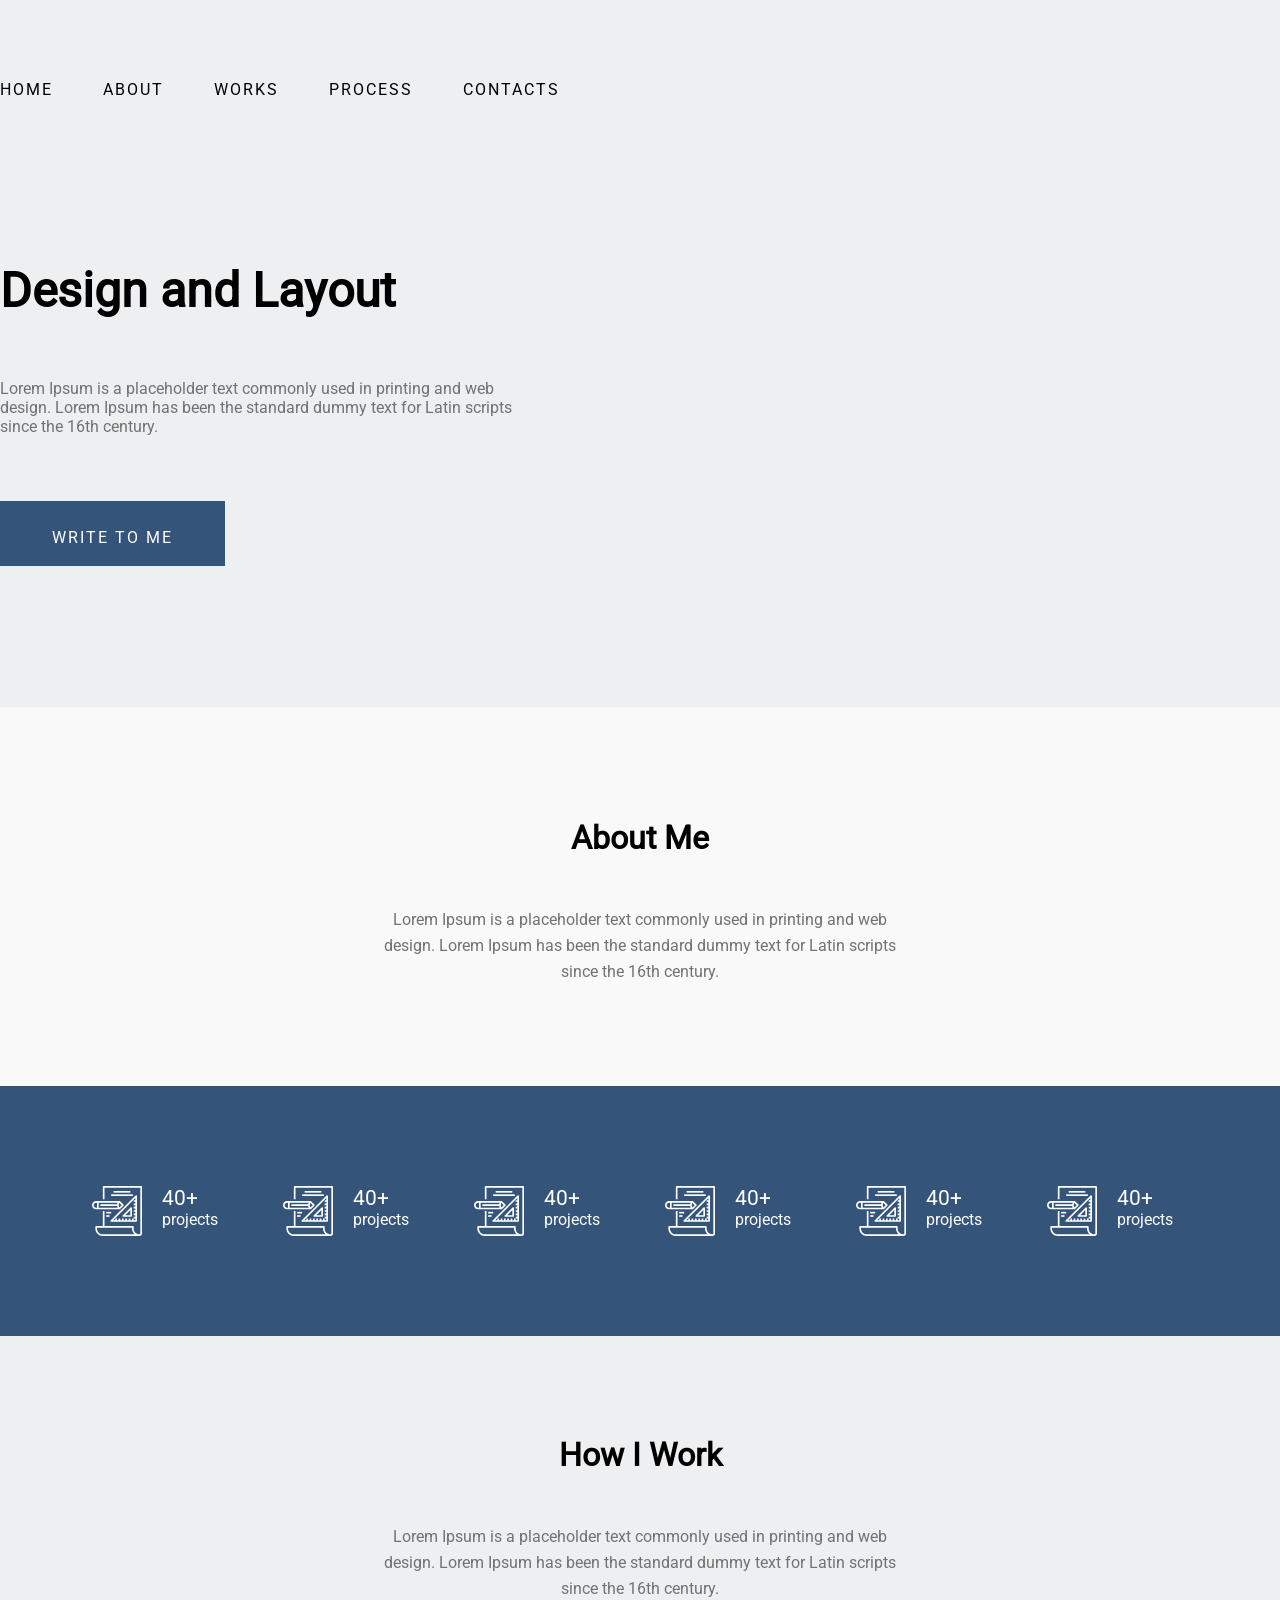
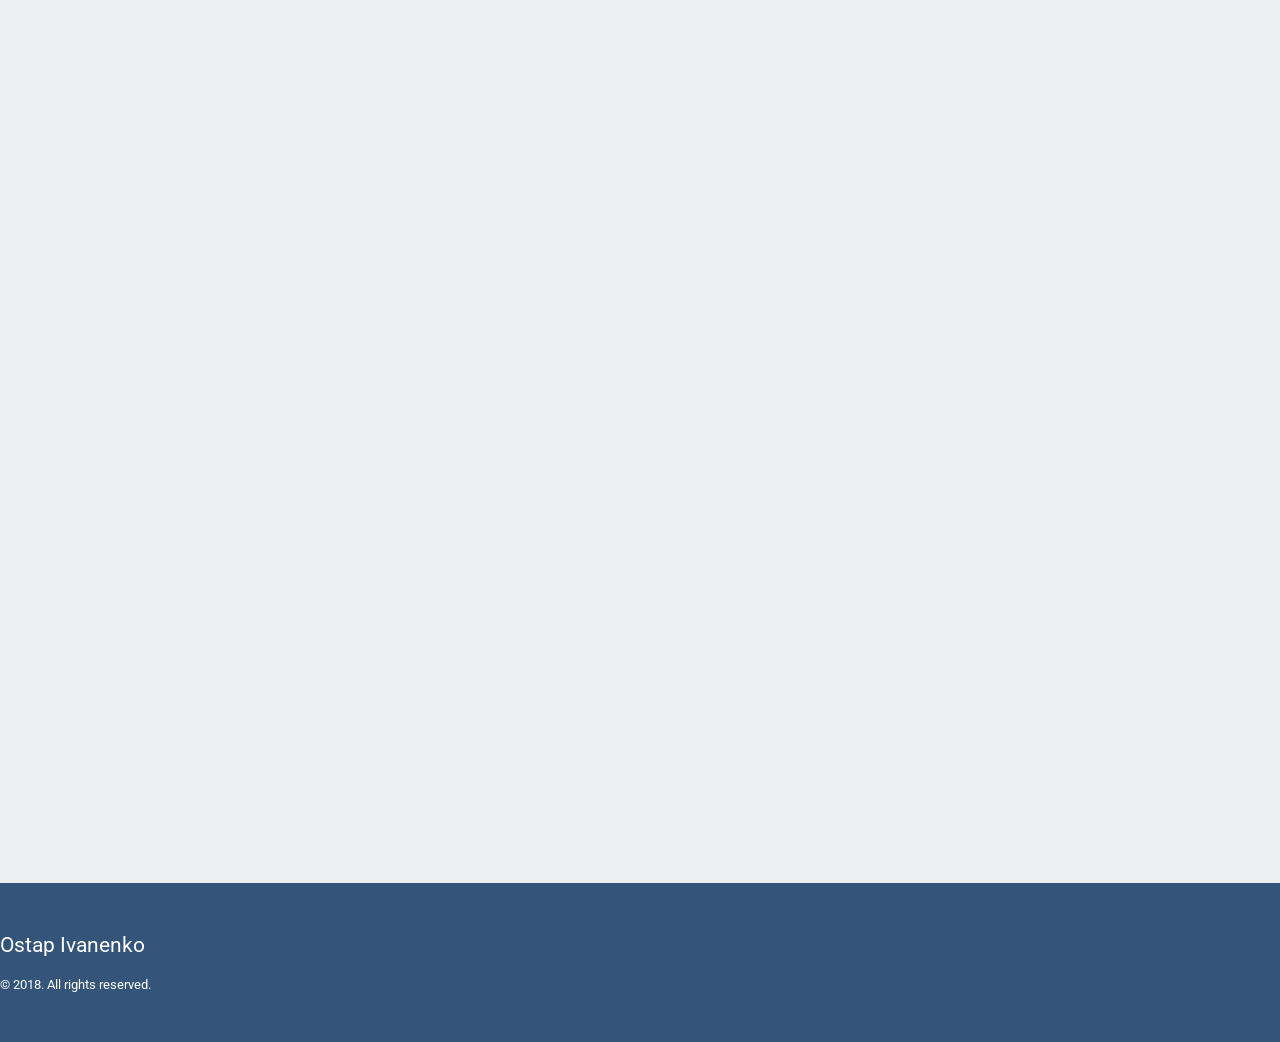
==== index.html @ 03b22029 "hw-9" ====
<!DOCTYPE html>
<html lang="en">

<head>
    <meta charset="UTF-8">
    <meta name="viewport" content="width=device-width, initial-scale=1.0">
    <link rel="stylesheet" href="style.css">
    <title>Document</title>
</head>

<body>
    <header id="home" class="primary-back-middle">
        <nav class="container navigation">
            <ul class="menu">
                <li><a href="#home">Home</a></li>
                <li><a href="#about">About</a></li>
                <li><a href="#works">Works</a></li>
                <li><a href="#process">Process</a></li>
                <li><a href="#contacts">Contacts</a></li>
            </ul>
        </nav>
        <div class="container page-tittle">
            <h1>Design and Layout</h1>
        </div>
        <div class="container">
            <div class="welcome-text">Lorem Ipsum is a placeholder text commonly used in printing and web design.
                Lorem Ipsum has been the
                standard dummy text for Latin scripts since the 16th century.
            </div>
        </div>
        <div class="container">
            <button class="write-me">Write to me</button>
        </div>
    </header>
    <main>
        <section id="about" class="about-me">
            <div class="container">
                <h2>About Me</h2>
                <div class="about-text">Lorem Ipsum is a placeholder text commonly used in printing and web design.
                    Lorem Ipsum has been the
                    standard dummy text for Latin scripts since the 16th century.
                </div>
            </div>
        </section>
        <section id="works" class="projects dark-blue">
            <ul class="my-projects">
                <li><span>40+</span> projects</li>
                <li><span>40+</span> projects</li>
                <li><span>40+</span> projects</li>
                <li><span>40+</span> projects</li>
                <li><span>40+</span> projects</li>
                <li><span>40+</span> projects</li>
            </ul>
        </section>
        <section id="process" class="how-i-work">
            <div class="container">
                <h2>How I Work</h2>
                <div class="work-text">Lorem Ipsum is a placeholder text commonly used in printing and web design.
                    Lorem Ipsum has been the
                    standard dummy text for Latin scripts since the 16th century.
                </div>
                <iframe class="working-video" src="https://www.youtube.com/embed/HYsz1hP0BFo?si=V8qkUOft_yQCB0vb" 
                    title="YouTube video player" frameborder="0" allow="accelerometer; autoplay; clipboard-write; encrypted-media; gyroscope; picture-in-picture; web-share" 
                    referrerpolicy="strict-origin-when-cross-origin" allowfullscreen></iframe>
        </section>
    </main>
    <footer id="contacts" class="dark-blue footer">
        <div class="container">
            <div class="author">Ostap Ivanenko</div>
            <div class="copyright">© 2018. All rights reserved.</div>
        </div>
    </footer>
</body>

</html>
---- style.css ----
:root {
    --font: 'Roboto', sans-serif;
    --color-blue: #34547A;
    --color-gray: #727272;
    --base-font-size: 16px;
}

@font-face {
    font-family: 'Roboto';
    font-style: normal;
    font-weight: 400;
    src: url("./fonts/Roboto-VariableFont_wdth\,wght.ttf") format("truetype");
}

.primary-back-middle {
    background-color: #EEEFF1;
    padding-bottom: 141px;
}

.dark-blue {
    background-color: #34547A;
}

* {
    box-sizing: border-box;
    margin: 0;
    padding: 0;
    font-family: var(--font);
}

.container {
    max-width: 1280px;
    margin: 0 auto;
}

.navigation {
    padding-block: 80px;
    letter-spacing: 2px;
}

.menu {
    display: flex;
    justify-items: center;
    gap: 50px;
}

.menu li {
    list-style: none;

    a {
        text-decoration: none;
        font-size: var(--base-font-size);
        text-transform: uppercase;
        color: black;

        &:hover {
            color: var(--color-blue);
            transition: ease 0.3s;
        }
    }
}

.page-tittle {
    padding-top: 83px;
    padding-bottom: 60px;

    h1 {
        font-size: 48px;
    }
}

.welcome-text {
    font-size: var(--base-font-size);
    color: var(--color-gray);
    width: 540px;
    padding-bottom: 65px;
}

.write-me {
    padding: 25px 41px 17px;
    width: 225px;
    height: 65px;
    background-color: var(--color-blue);
    font-family: var(--font);
    font-size: var(--base-font-size);
    font-weight: 400;
    text-transform: uppercase;
    letter-spacing: 2px;
    color: #FFFFFF;
    border: none;
}

section.about-me {
    background-color: #F9F9F9;

    .container {
        padding-block: 112px 100px;
        text-align: center;

        h2 {
            font-family: var(--font);
            font-size: 32px;
            padding-bottom: 50px;
            color: black;
        }

        .about-text {
            font-family: var(--font);
            font-size: var(--base-font-size);
            max-width: 540px;
            margin: 0 auto;
            line-height: 164%;
            color: var(--color-gray);
        }
    }
}

section.projects {
    padding-block: 100px;

    .my-projects {
        color: white;
        display: flex;
        gap: 50px;
        justify-content: center;
        flex-wrap: wrap;

        li {
            list-style: none;
            width: 141px;
            height: 50px;
            background-image: url('./images/icon.svg');
            background-repeat: no-repeat;
            background-position: left center;
            padding-left: 70px;
            font-size: var(--base-font-size);

            span {
                font-size: 21px;
            }
        }
    }
}

section.how-i-work {
    background-color: #EEEFF1;

    .container {
        padding-block: 100px;
        text-align: center;

        h2 {
            font-family: var(--font);
            font-size: 32px;
            padding-bottom: 50px;
            color: black;
        }

        .work-text {
            font-family: var(--font);
            font-size: var(--base-font-size);
            max-width: 540px;
            margin: 0 auto;
            line-height: 164%;
            color: var(--color-gray);
            padding-block-end: 57px;
        }

        .working-video {
            width: 100%;
            aspect-ratio: 16 / 9;
        }
    }
}

.footer{
    padding-block: 50px;
    color: white;
    

    .author{
        font-size: 21px;
        padding-bottom: 20px;
    }

    .copyright{
        font-size: 13px;
    }
}
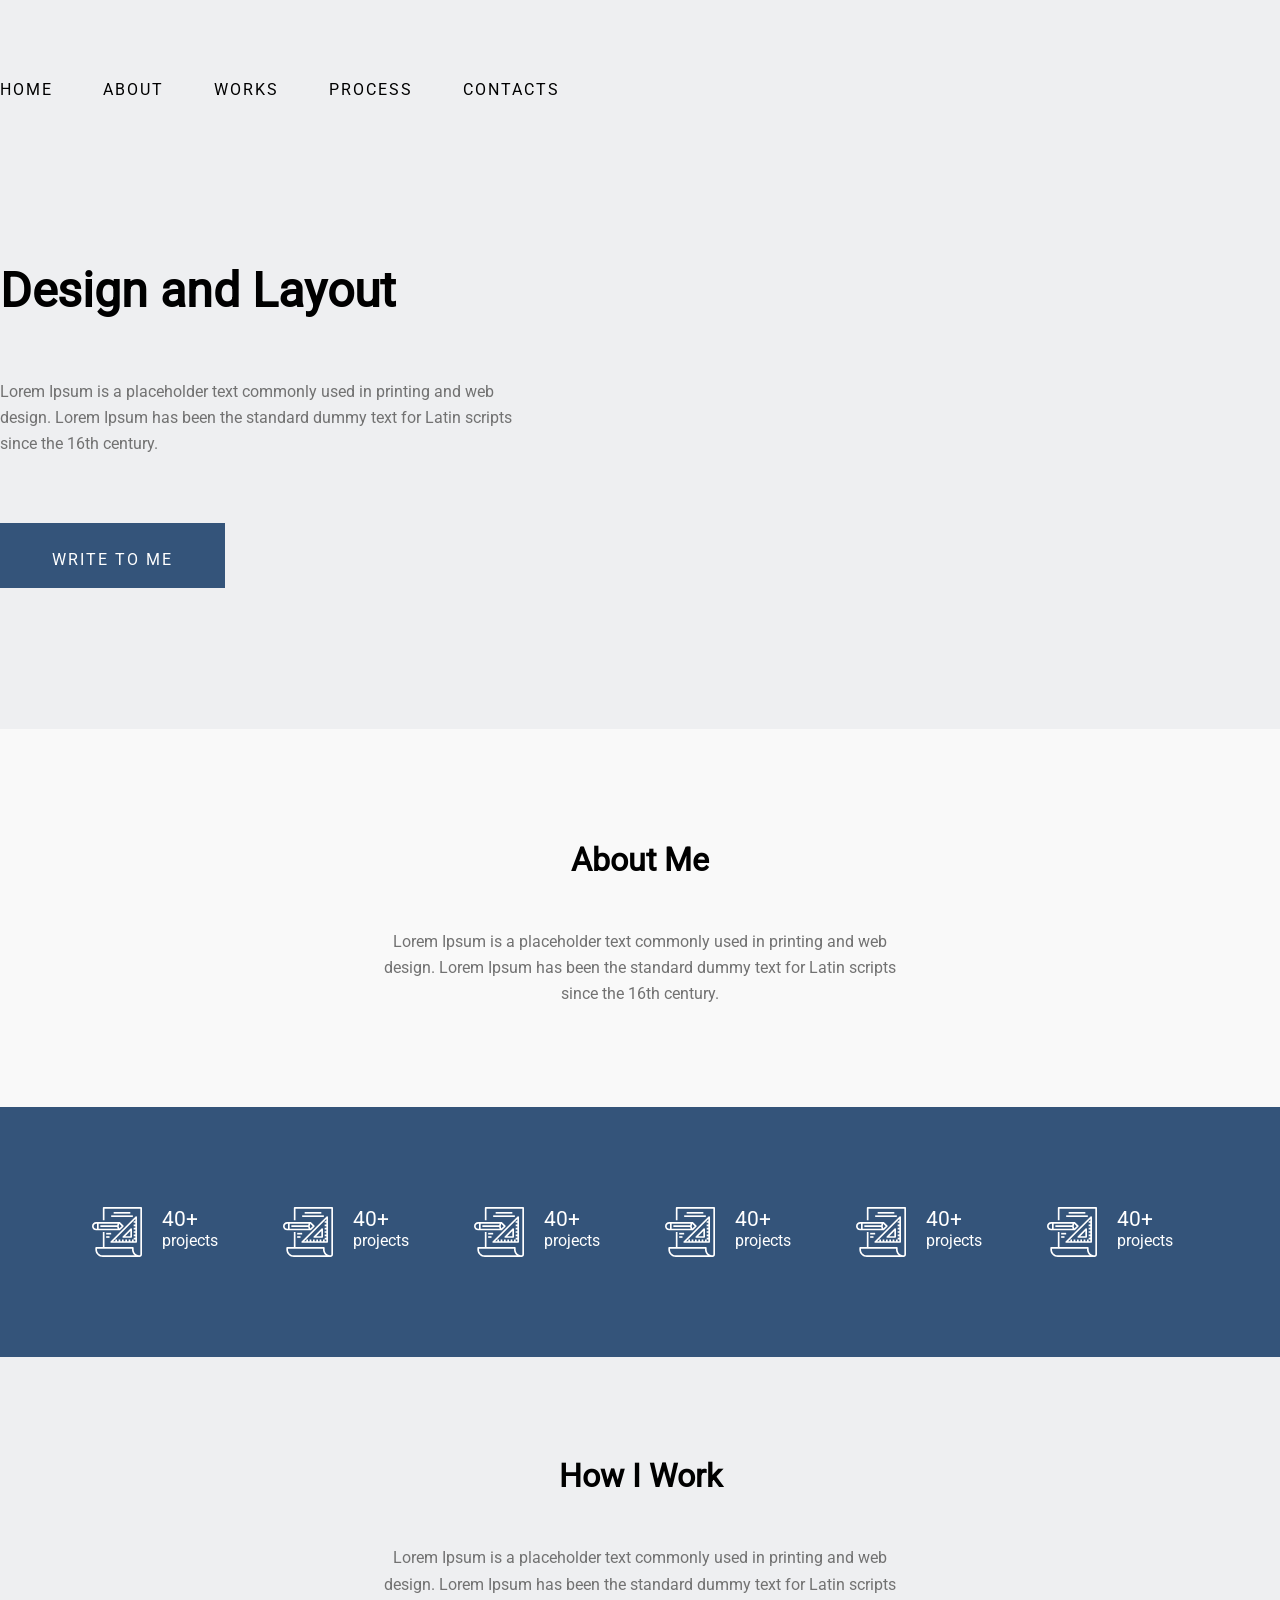
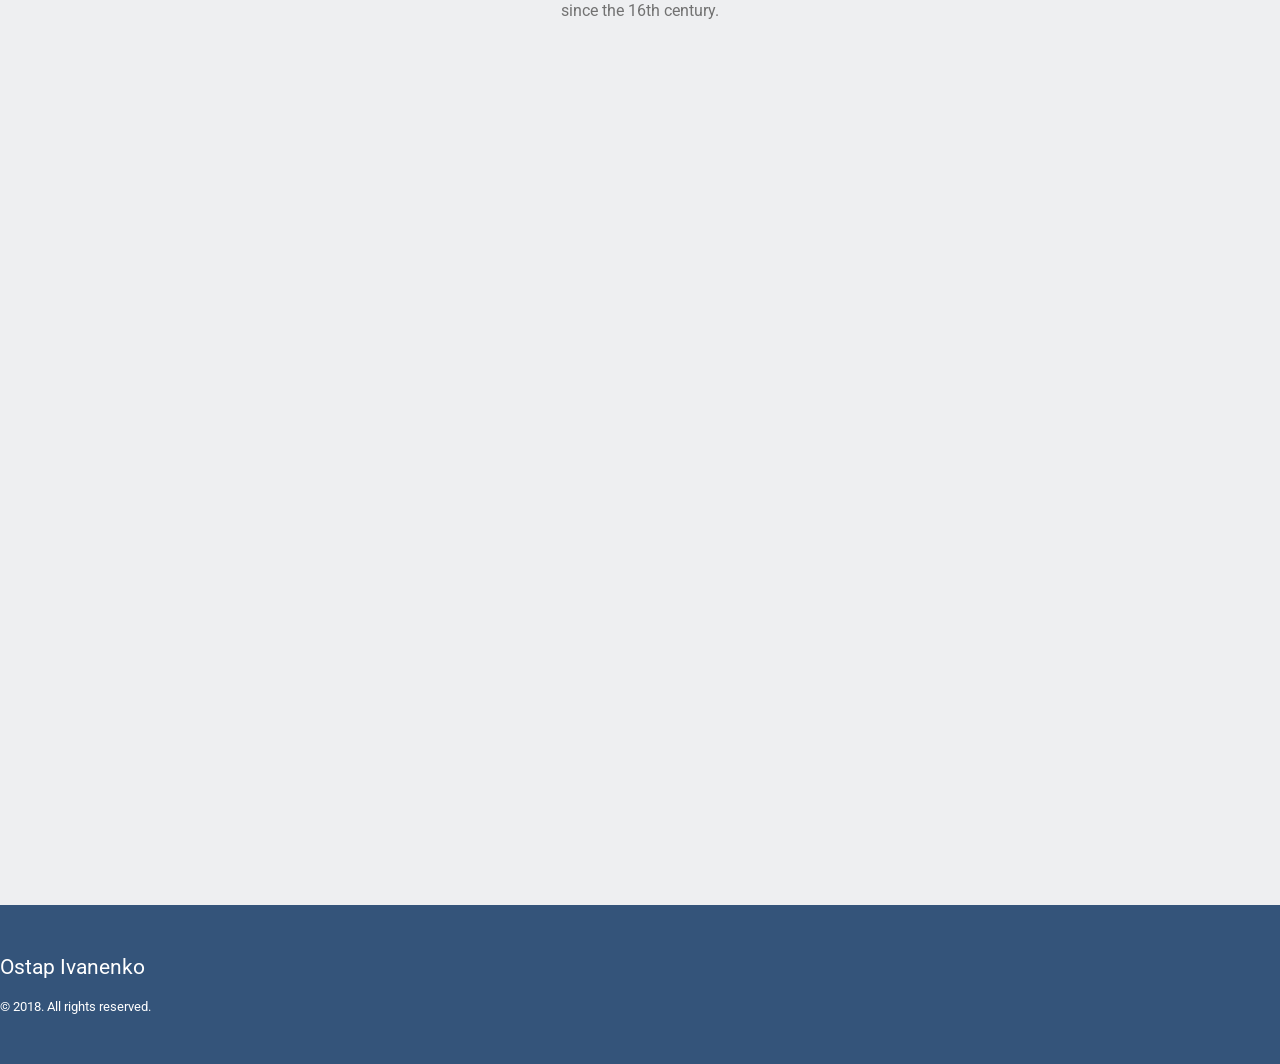
==== commit 292c341b: "Add files via upload" ====
--- a/index.html
+++ b/index.html
@@ -11,6 +11,7 @@
 <body>
     <header id="home" class="primary-back-middle">
         <nav class="container navigation">
+            <button class="menu-botton"><img src="images/menu.svg"></button>
             <ul class="menu">
                 <li><a href="#home">Home</a></li>
                 <li><a href="#about">About</a></li>
--- a/style.css
+++ b/style.css
@@ -60,6 +60,10 @@
     }
 }
 
+.menu-botton{
+    display: none;
+}
+
 .page-tittle {
     padding-top: 83px;
     padding-bottom: 60px;
@@ -74,6 +78,7 @@
     color: var(--color-gray);
     width: 540px;
     padding-bottom: 65px;
+    line-height: 164%;
 }
 
 .write-me {
@@ -104,15 +109,17 @@
             color: black;
         }
 
-        .about-text {
-            font-family: var(--font);
-            font-size: var(--base-font-size);
-            max-width: 540px;
-            margin: 0 auto;
-            line-height: 164%;
-            color: var(--color-gray);
-        }
-    }
+
+    }
+}
+
+.about-text {
+    font-family: var(--font);
+    font-size: var(--base-font-size);
+    max-width: 540px;
+    margin: 0 auto;
+    line-height: 164%;
+    color: var(--color-gray);
 }
 
 section.projects {
@@ -156,16 +163,6 @@
             color: black;
         }
 
-        .work-text {
-            font-family: var(--font);
-            font-size: var(--base-font-size);
-            max-width: 540px;
-            margin: 0 auto;
-            line-height: 164%;
-            color: var(--color-gray);
-            padding-block-end: 57px;
-        }
-
         .working-video {
             width: 100%;
             aspect-ratio: 16 / 9;
@@ -173,17 +170,168 @@
     }
 }
 
-.footer{
+.work-text {
+    font-family: var(--font);
+    font-size: var(--base-font-size);
+    max-width: 540px;
+    margin: 0 auto;
+    line-height: 164%;
+    color: var(--color-gray);
+    padding-block-end: 57px;
+}
+
+.footer {
     padding-block: 50px;
     color: white;
-    
-
-    .author{
+
+
+    .author {
         font-size: 21px;
         padding-bottom: 20px;
     }
 
-    .copyright{
+    .copyright {
         font-size: 13px;
     }
+}
+
+@media (max-width: 1024px) {
+    .container {
+        padding-left: 20px;
+        padding-right: 20px;
+    }
+
+    .menu {
+        gap: 30px;
+    }
+
+    .welcome-text {
+        width: 100%;
+        max-width: 540px;
+    }
+}
+
+@media (max-width: 767px) {
+    .container {
+        padding-left: 15px;
+        padding-right: 15px;
+    }
+
+    .navigation {
+        padding-block: 40px;
+        
+    }
+
+    .menu {
+        gap: 15px;
+    }
+
+    .menu li a {
+        font-size: 14px;
+
+    }
+
+
+    .page-tittle {
+        padding-top: 40px;
+        padding-bottom: 30px;
+    }
+
+    .page-tittle h1 {
+        font-size: 32px;
+        text-align: center;
+    }
+
+    .welcome-text,
+    .about-text,
+    .work-text {
+        max-width: 100%;
+        font-size: 14px;
+        text-align: center;
+        padding-bottom: 30px;
+    }
+
+    .write-me {
+        width: 100%;
+        max-width: 225px;
+        display: block;
+        margin: 0 auto;
+        padding: 20px;
+    }
+
+    section.about-me .container {
+        padding-block: 60px;
+    }
+
+    section.about-me h2 {
+        font-size: 24px;
+        padding-bottom: 30px;
+    }
+
+    section.projects {
+        padding-block: 60px;
+    }
+
+    .my-projects {
+        gap: 30px;
+        justify-content: space-around;
+    }
+
+    .my-projects li {
+        width: 120px;
+        font-size: 14px;
+        background-size: 40px;
+        padding-left: 50px;
+    }
+
+    .my-projects li span {
+        font-size: 18px;
+    }
+
+    section.how-i-work .container {
+        padding-block: 60px;
+    }
+
+    section.how-i-work h2 {
+        font-size: 24px;
+        padding-bottom: 30px;
+    }
+
+    .footer {
+        padding-block: 30px;
+        text-align: center;
+    }
+
+    .footer .author {
+        font-size: 18px;
+    }
+}
+
+@media (max-width: 480px) {
+
+    .menu {
+        flex-direction: column;
+        gap: 15px;
+        text-align: center;
+    }
+
+    .my-projects {
+        flex-direction: column;
+        align-items: center;
+    }
+
+    .menu {
+        display: none;
+    }
+
+    .menu-botton{
+        display: inline;
+        background-color: #EEEFF1;
+        border: none;
+    }
+
+
+    .page-tittle h1 {
+        font-size: 28px;
+    }
 }
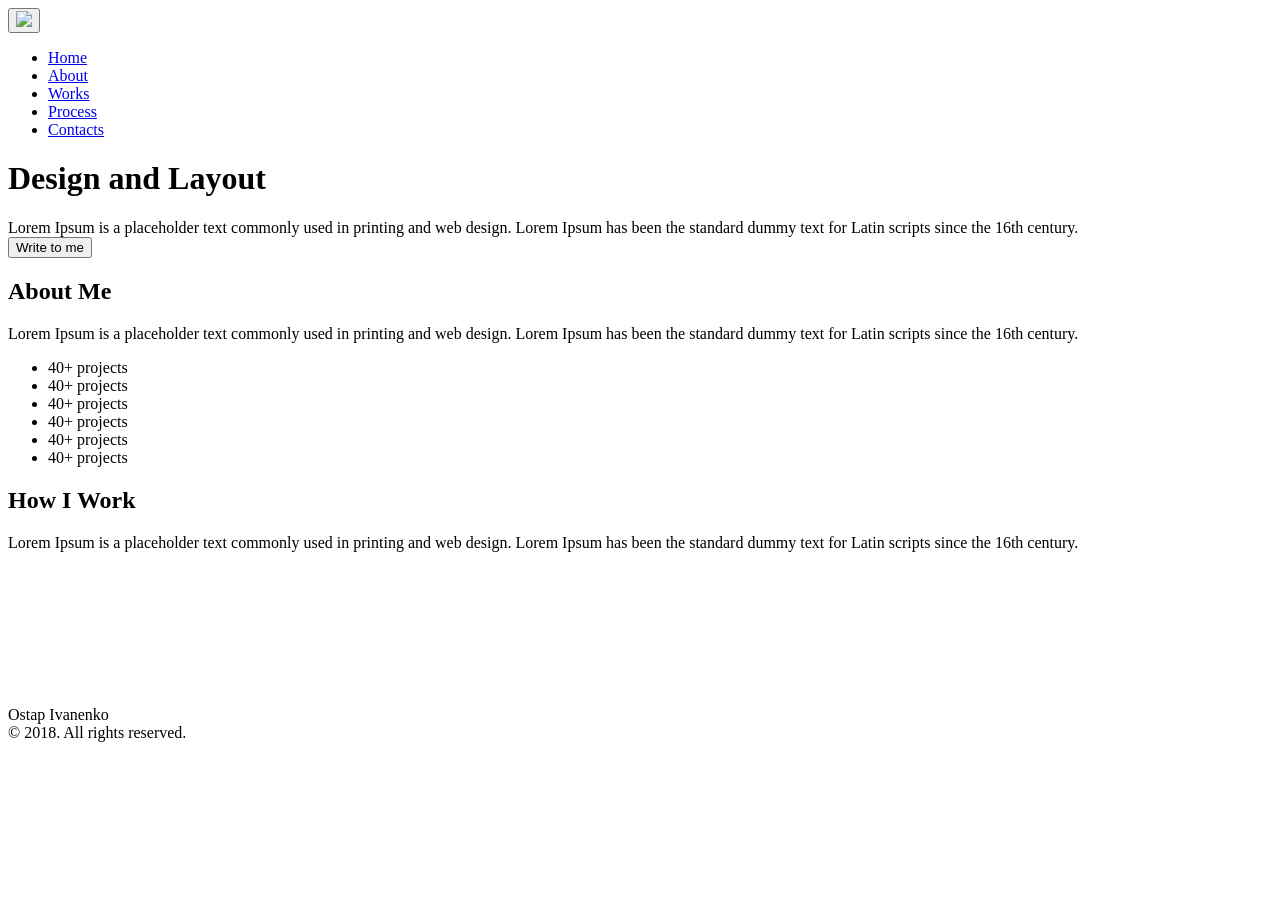
==== commit 7c164523: "Add files via upload" ====
--- a/index.html
+++ b/index.html
@@ -1,76 +1,78 @@
-<!DOCTYPE html>
-<html lang="en">
-
-<head>
-    <meta charset="UTF-8">
-    <meta name="viewport" content="width=device-width, initial-scale=1.0">
-    <link rel="stylesheet" href="style.css">
-    <title>Document</title>
-</head>
-
-<body>
-    <header id="home" class="primary-back-middle">
-        <nav class="container navigation">
-            <button class="menu-botton"><img src="images/menu.svg"></button>
-            <ul class="menu">
-                <li><a href="#home">Home</a></li>
-                <li><a href="#about">About</a></li>
-                <li><a href="#works">Works</a></li>
-                <li><a href="#process">Process</a></li>
-                <li><a href="#contacts">Contacts</a></li>
-            </ul>
-        </nav>
-        <div class="container page-tittle">
-            <h1>Design and Layout</h1>
-        </div>
-        <div class="container">
-            <div class="welcome-text">Lorem Ipsum is a placeholder text commonly used in printing and web design.
-                Lorem Ipsum has been the
-                standard dummy text for Latin scripts since the 16th century.
-            </div>
-        </div>
-        <div class="container">
-            <button class="write-me">Write to me</button>
-        </div>
-    </header>
-    <main>
-        <section id="about" class="about-me">
-            <div class="container">
-                <h2>About Me</h2>
-                <div class="about-text">Lorem Ipsum is a placeholder text commonly used in printing and web design.
-                    Lorem Ipsum has been the
-                    standard dummy text for Latin scripts since the 16th century.
-                </div>
-            </div>
-        </section>
-        <section id="works" class="projects dark-blue">
-            <ul class="my-projects">
-                <li><span>40+</span> projects</li>
-                <li><span>40+</span> projects</li>
-                <li><span>40+</span> projects</li>
-                <li><span>40+</span> projects</li>
-                <li><span>40+</span> projects</li>
-                <li><span>40+</span> projects</li>
-            </ul>
-        </section>
-        <section id="process" class="how-i-work">
-            <div class="container">
-                <h2>How I Work</h2>
-                <div class="work-text">Lorem Ipsum is a placeholder text commonly used in printing and web design.
-                    Lorem Ipsum has been the
-                    standard dummy text for Latin scripts since the 16th century.
-                </div>
-                <iframe class="working-video" src="https://www.youtube.com/embed/HYsz1hP0BFo?si=V8qkUOft_yQCB0vb" 
-                    title="YouTube video player" frameborder="0" allow="accelerometer; autoplay; clipboard-write; encrypted-media; gyroscope; picture-in-picture; web-share" 
-                    referrerpolicy="strict-origin-when-cross-origin" allowfullscreen></iframe>
-        </section>
-    </main>
-    <footer id="contacts" class="dark-blue footer">
-        <div class="container">
-            <div class="author">Ostap Ivanenko</div>
-            <div class="copyright">© 2018. All rights reserved.</div>
-        </div>
-    </footer>
-</body>
-
+<!DOCTYPE html>
+<html lang="en">
+
+<head>
+    <meta charset="UTF-8">
+    <meta name="viewport" content="width=device-width, initial-scale=1.0">
+    <link rel="stylesheet" href="css/style.css">
+    <title>Document</title>
+</head>
+
+<body>
+    <header id="home" class="primary-back-middle">
+        <nav class="container navigation">
+            <button class="menu-botton"><img src="/images/menu.svg"></button>
+            <ul class="menu">
+                <li><a href="#home">Home</a></li>
+                <li><a href="#about">About</a></li>
+                <li><a href="#works">Works</a></li>
+                <li><a href="#process">Process</a></li>
+                <li><a href="#contacts">Contacts</a></li>
+            </ul>
+        </nav>
+        <div class="container page-tittle">
+            <h1>Design and Layout</h1>
+        </div>
+        <div class="container">
+            <div class="welcome-text">Lorem Ipsum is a placeholder text commonly used in printing and web design.
+                Lorem Ipsum has been the
+                standard dummy text for Latin scripts since the 16th century.
+            </div>
+        </div>
+        <div class="container">
+            <button class="write-me">Write to me</button>
+        </div>
+    </header>
+    <main>
+        <section id="about" class="about-me">
+            <div class="container">
+                <h2>About Me</h2>
+                <div class="about-text">Lorem Ipsum is a placeholder text commonly used in printing and web design.
+                    Lorem Ipsum has been the
+                    standard dummy text for Latin scripts since the 16th century.
+                </div>
+            </div>
+        </section>
+        <section id="works" class="projects dark-blue">
+            <ul class="my-projects">
+                <li><span>40+</span> projects</li>
+                <li><span>40+</span> projects</li>
+                <li><span>40+</span> projects</li>
+                <li><span>40+</span> projects</li>
+                <li><span>40+</span> projects</li>
+                <li><span>40+</span> projects</li>
+            </ul>
+        </section>
+        <section id="process" class="how-i-work">
+            <div class="container">
+                <h2>How I Work</h2>
+                <div class="work-text">Lorem Ipsum is a placeholder text commonly used in printing and web design.
+                    Lorem Ipsum has been the
+                    standard dummy text for Latin scripts since the 16th century.
+                </div>
+                <iframe class="working-video" src="https://www.youtube.com/embed/HYsz1hP0BFo?si=V8qkUOft_yQCB0vb" 
+                    title="YouTube video player" frameborder="0" allow="accelerometer; autoplay; clipboard-write; encrypted-media; gyroscope; picture-in-picture; web-share" 
+                    referrerpolicy="strict-origin-when-cross-origin" allowfullscreen></iframe>
+            </div>
+                
+        </section>
+    </main>
+    <footer id="contacts" class="dark-blue footer">
+        <div class="container">
+            <div class="author">Ostap Ivanenko</div>
+            <div class="copyright">© 2018. All rights reserved.</div>
+        </div>
+    </footer>
+</body>
+
 </html>
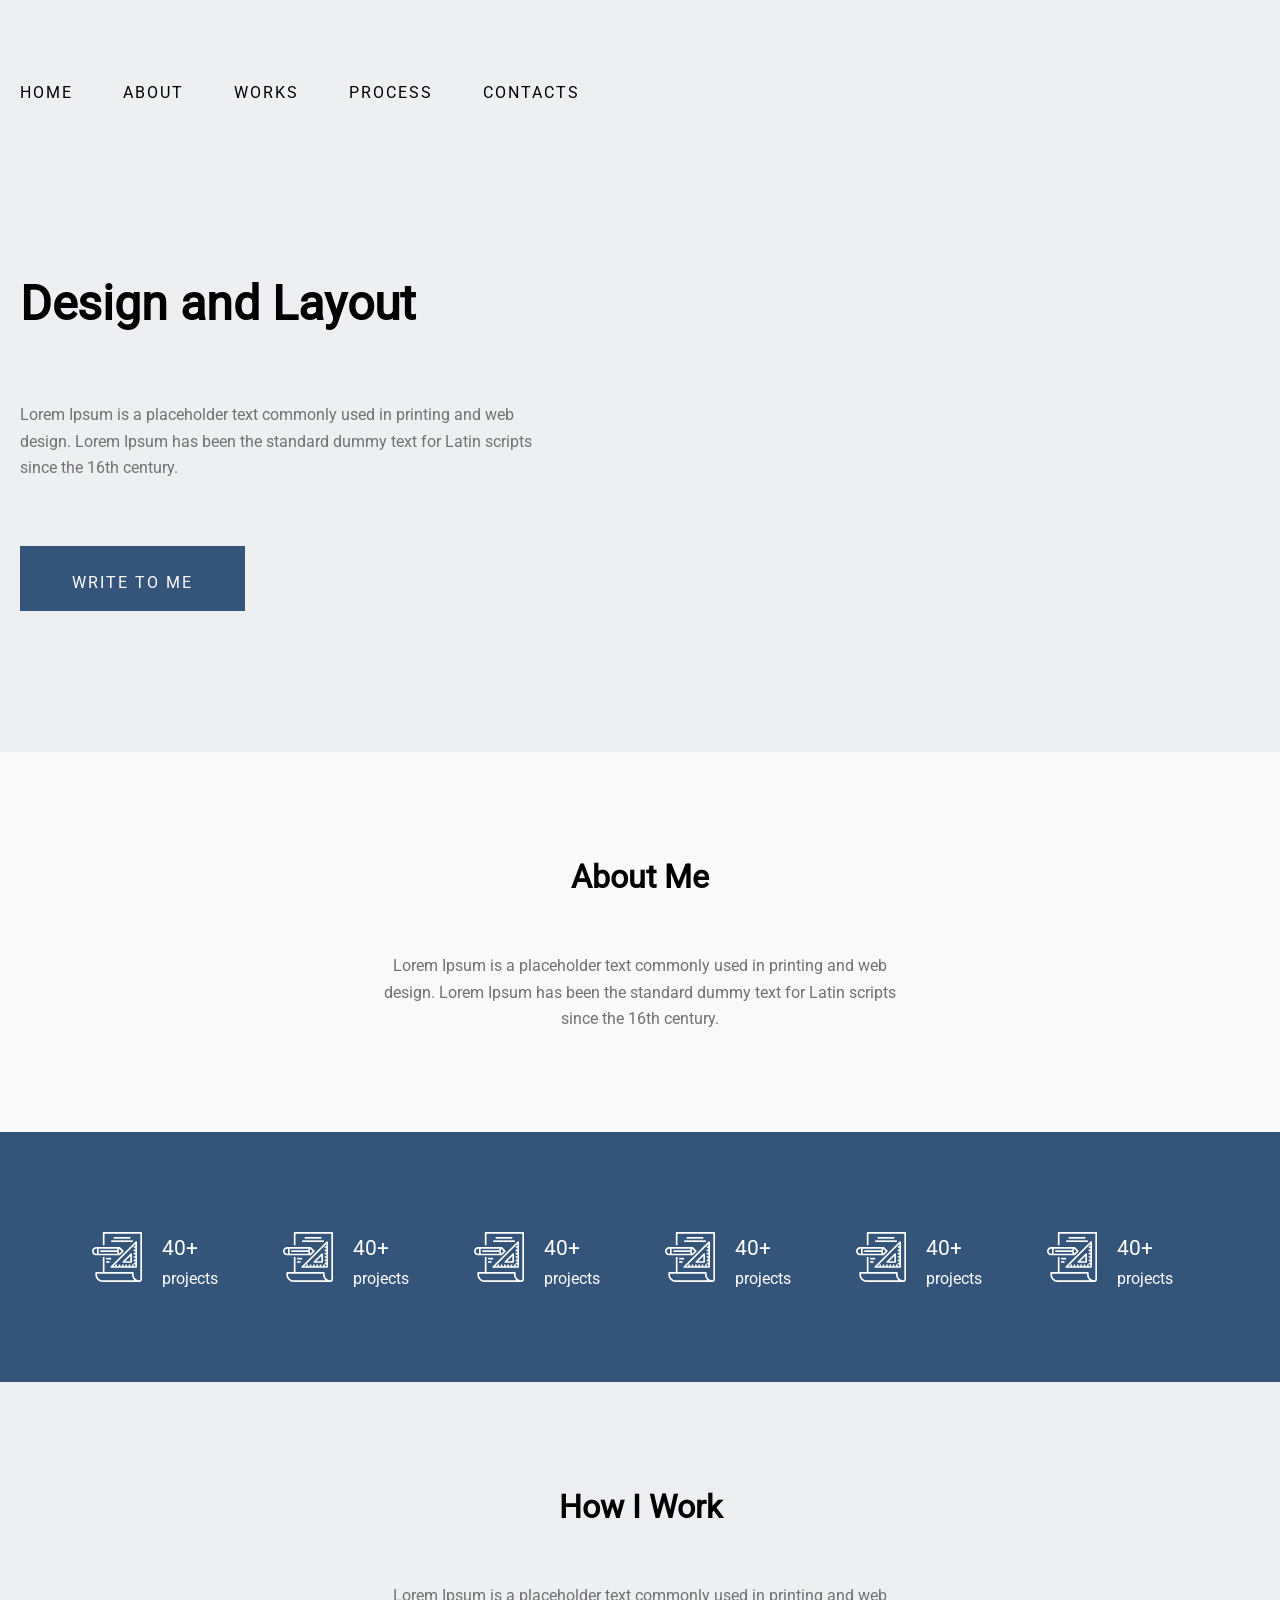
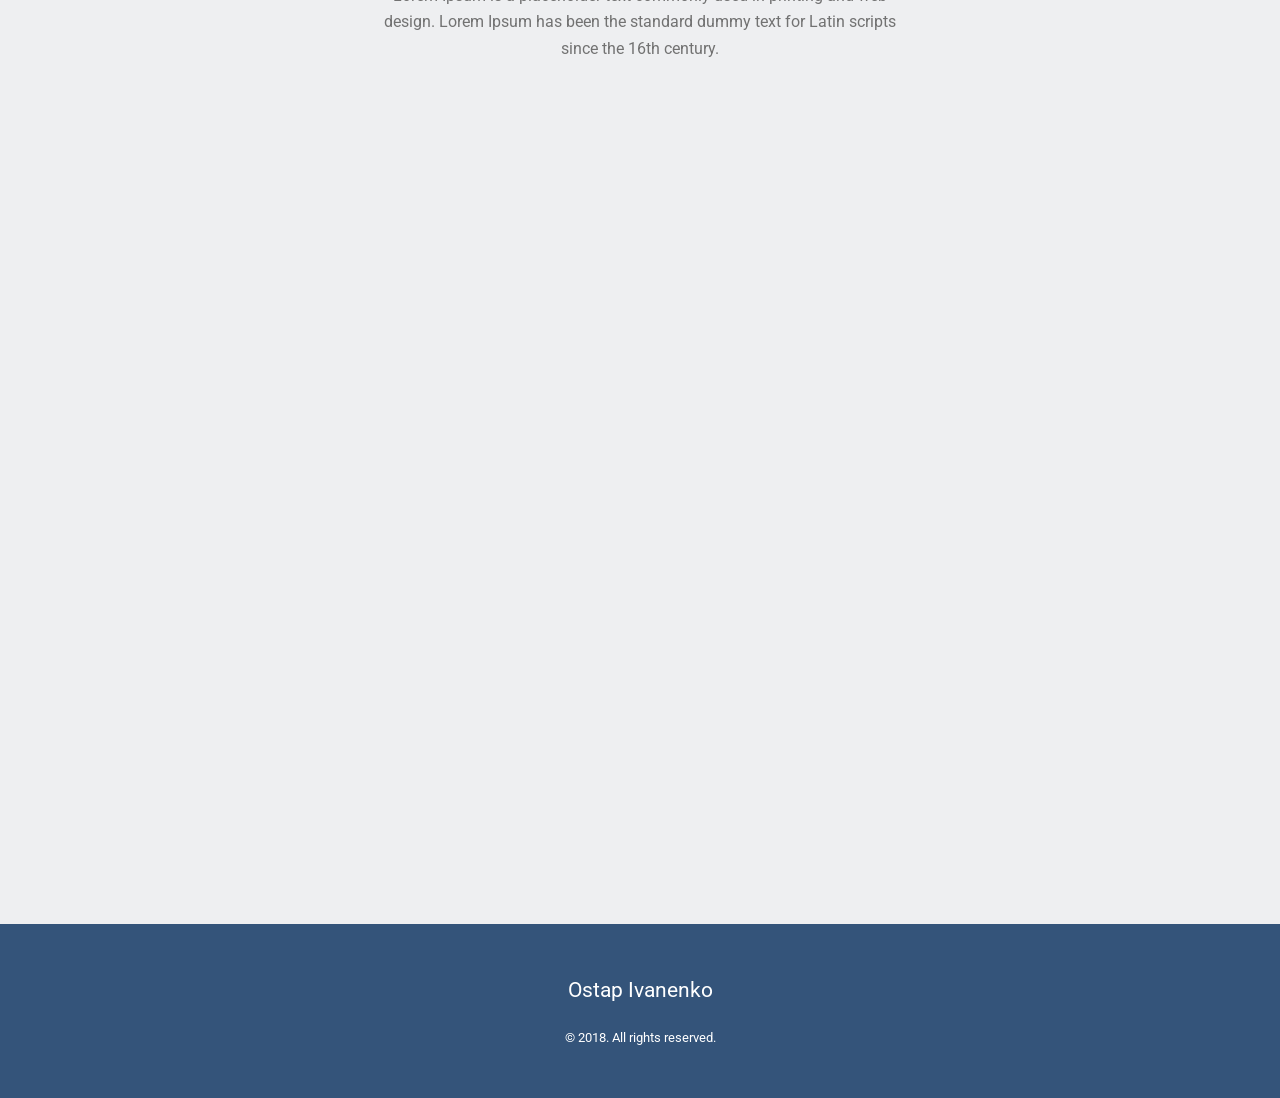
==== commit 1fe5bff5: "Update index.html" ====
--- a/index.html
+++ b/index.html
@@ -11,7 +11,7 @@
 <body>
     <header id="home" class="primary-back-middle">
         <nav class="container navigation">
-            <button class="menu-botton"><img src="/images/menu.svg"></button>
+            <button class="menu-botton"><img src="images/menu.svg"></button>
             <ul class="menu">
                 <li><a href="#home">Home</a></li>
                 <li><a href="#about">About</a></li>
@@ -75,4 +75,4 @@
     </footer>
 </body>
 
-</html>+</html>
--- a/css/style.css
+++ b/css/style.css
@@ -0,0 +1,349 @@
+@font-face {
+  font-family: "Roboto";
+  font-style: normal;
+  font-weight: 400;
+  src: url("../fonts/Roboto-VariableFont_wdth,wght.ttf") format("truetype");
+}
+* {
+  box-sizing: border-box;
+  margin: 0;
+  padding: 0;
+  font-family: "Roboto", sans-serif;
+}
+
+body {
+  font-family: "Roboto", sans-serif;
+  font-size: 16px;
+  line-height: 1.6;
+  color: #000000;
+}
+
+.container {
+  max-width: 1280px;
+  margin: 0 auto;
+  padding: 0 20px;
+}
+@media (max-width: 767px) {
+  .container {
+    padding: 0 15px;
+  }
+}
+
+.primary-back-middle {
+  background-color: #EEEFF1;
+  padding-bottom: 141px;
+}
+
+.dark-blue {
+  background-color: #34547A;
+}
+
+header.primary-back-middle .navigation {
+  padding-block: 80px;
+  letter-spacing: 2px;
+  display: flex;
+  justify-content: space-between;
+  align-items: center;
+}
+header.primary-back-middle .page-tittle {
+  padding-top: 80px;
+  padding-bottom: 60px;
+}
+header.primary-back-middle .page-tittle h1 {
+  font-size: 48px;
+}
+@media (max-width: 767px) {
+  header.primary-back-middle .page-tittle h1 {
+    font-size: 32px;
+    text-align: center;
+  }
+}
+@media (max-width: 480px) {
+  header.primary-back-middle .page-tittle h1 {
+    font-size: 28px;
+  }
+}
+header.primary-back-middle .welcome-text {
+  font-size: 16px;
+  color: #727272;
+  width: 540px;
+  padding-bottom: 65px;
+  line-height: 164%;
+}
+@media (max-width: 1024px) {
+  header.primary-back-middle .welcome-text {
+    width: 100%;
+    max-width: 540px;
+  }
+}
+@media (max-width: 767px) {
+  header.primary-back-middle .welcome-text {
+    max-width: 100%;
+    font-size: 14px;
+    text-align: center;
+    padding-bottom: 30px;
+  }
+}
+header.primary-back-middle .write-me {
+  padding: 25px 41px 17px;
+  background-color: #34547A;
+  font-family: "Roboto", sans-serif;
+  font-size: 16px;
+  font-weight: 400;
+  text-transform: uppercase;
+  letter-spacing: 2px;
+  color: #FFFFFF;
+  border: none;
+  cursor: pointer;
+  transition: all 0.3s ease;
+}
+header.primary-back-middle .write-me:hover {
+  background-color: rgb(36.7586206897, 59.3793103448, 86.2413793103);
+  transform: translateY(-2px);
+}
+header.primary-back-middle .write-me {
+  width: 225px;
+  height: 65px;
+}
+@media (max-width: 767px) {
+  header.primary-back-middle .write-me {
+    width: 100%;
+    max-width: 225px;
+    display: block;
+    margin: 0 auto;
+    padding: 20px;
+  }
+}
+header .menu {
+  display: flex;
+  justify-items: center;
+  gap: 50px;
+}
+header .menu li {
+  list-style: none;
+}
+header .menu li a {
+  text-decoration: none;
+  font-size: 16px;
+  text-transform: uppercase;
+  color: #000000;
+  transition: color 0.3s ease;
+}
+header .menu li a:hover {
+  color: #34547A;
+}
+header .menu-botton {
+  display: none;
+  background: none;
+  border: none;
+  cursor: pointer;
+  padding: 5px;
+}
+header .menu-botton img {
+  width: 24px;
+  height: 24px;
+  display: block;
+}
+header .menu-botton:hover {
+  opacity: 0.7;
+}
+
+section.about-me {
+  background-color: #F9F9F9;
+}
+section.about-me .container {
+  padding-block: 100px;
+}
+@media (max-width: 767px) {
+  section.about-me .container {
+    padding-block: 60px;
+  }
+}
+section.about-me .container {
+  text-align: center;
+}
+section.about-me .container h2 {
+  font-family: "Roboto", sans-serif;
+  font-size: 32px;
+  padding-bottom: 50px;
+  color: #000000;
+}
+@media (max-width: 767px) {
+  section.about-me .container h2 {
+    font-size: 24px;
+    padding-bottom: 30px;
+  }
+}
+
+.about-text {
+  font-family: "Roboto", sans-serif;
+  font-size: 16px;
+  max-width: 540px;
+  margin: 0 auto;
+  line-height: 164%;
+  color: #727272;
+}
+@media (max-width: 767px) {
+  .about-text {
+    max-width: 100%;
+    font-size: 14px;
+    text-align: center;
+  }
+}
+
+section.projects {
+  padding-block: 100px;
+}
+@media (max-width: 767px) {
+  section.projects {
+    padding-block: 60px;
+  }
+}
+section.projects .my-projects {
+  color: #FFFFFF;
+  display: flex;
+  gap: 50px;
+  justify-content: center;
+  flex-wrap: wrap;
+}
+@media (max-width: 767px) {
+  section.projects .my-projects {
+    gap: 30px;
+    justify-content: space-around;
+  }
+}
+@media (max-width: 480px) {
+  section.projects .my-projects {
+    flex-direction: column;
+    align-items: center;
+  }
+}
+section.projects .my-projects li {
+  list-style: none;
+  width: 141px;
+  height: 50px;
+  background-image: url("../images/icon.svg");
+  background-repeat: no-repeat;
+  background-position: left center;
+  padding-left: 70px;
+  font-size: 16px;
+}
+@media (max-width: 767px) {
+  section.projects .my-projects li {
+    width: 120px;
+    font-size: 14px;
+    background-size: 40px;
+    padding-left: 50px;
+  }
+}
+section.projects .my-projects li span {
+  font-size: 21px;
+}
+@media (max-width: 767px) {
+  section.projects .my-projects li span {
+    font-size: 18px;
+  }
+}
+
+section.how-i-work {
+  background-color: #EEEFF1;
+}
+section.how-i-work .container {
+  padding-block: 100px;
+}
+@media (max-width: 767px) {
+  section.how-i-work .container {
+    padding-block: 60px;
+  }
+}
+section.how-i-work .container {
+  text-align: center;
+}
+section.how-i-work .container h2 {
+  font-family: "Roboto", sans-serif;
+  font-size: 32px;
+  padding-bottom: 50px;
+  color: #000000;
+}
+@media (max-width: 767px) {
+  section.how-i-work .container h2 {
+    font-size: 24px;
+    padding-bottom: 30px;
+  }
+}
+section.how-i-work .container .working-video {
+  width: 100%;
+  aspect-ratio: 16/9;
+}
+
+.work-text {
+  font-family: "Roboto", sans-serif;
+  font-size: 16px;
+  max-width: 540px;
+  margin: 0 auto;
+  line-height: 164%;
+  color: #727272;
+  padding-block-end: 57px;
+}
+@media (max-width: 767px) {
+  .work-text {
+    max-width: 100%;
+    font-size: 14px;
+    text-align: center;
+    padding-block-end: 30px;
+  }
+}
+
+.footer {
+  padding-block: 50px;
+  color: #FFFFFF;
+  text-align: center;
+}
+@media (max-width: 767px) {
+  .footer {
+    padding-block: 30px;
+  }
+}
+.footer .author {
+  font-size: 21px;
+  padding-bottom: 20px;
+}
+@media (max-width: 767px) {
+  .footer .author {
+    font-size: 18px;
+  }
+}
+.footer .copyright {
+  font-size: 13px;
+}
+
+@media (max-width: 1024px) {
+  .navigation .menu {
+    gap: 30px;
+  }
+}
+@media (max-width: 767px) {
+  .navigation {
+    padding-block: 40px;
+  }
+  .navigation .menu {
+    gap: 15px;
+  }
+  .navigation .menu li a {
+    font-size: 14px;
+  }
+  .page-tittle {
+    padding-top: 40px;
+    padding-bottom: 30px;
+  }
+}
+@media (max-width: 480px) {
+  .navigation .menu-botton {
+    display: inline;
+  }
+  .navigation .menu {
+    display: none;
+  }
+}
+
+/*# sourceMappingURL=style.css.map */
